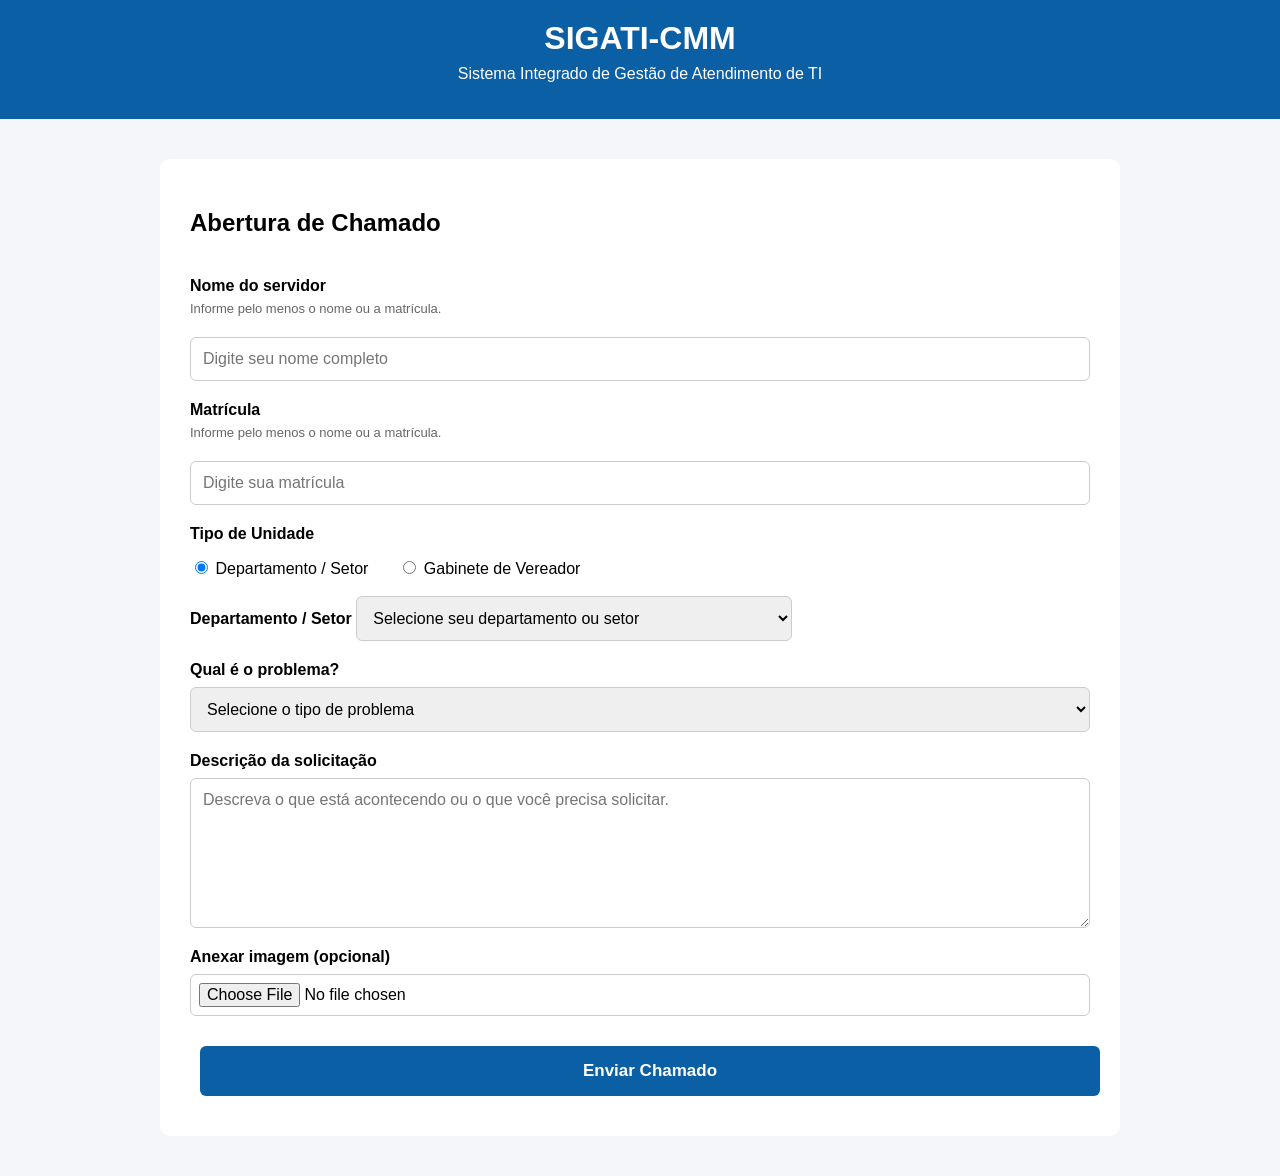
==== src/abrir-chamado.html @ b6561ed9 "feat: adiciona interface inicial do SIGATI-CMM" ====
<!DOCTYPE html>
<html lang="pt-BR">

<head>

    <meta charset="UTF-8">
    <meta name="viewport" content="width=device-width, initial-scale=1.0">

    <title>Abrir Chamado</title>

    <link rel="stylesheet" href="css/style.css">

</head>

<body>

<header>

    <h1>SIGATI-CMM</h1>

    <p>Sistema Integrado de Gestão de Atendimento de TI</p>

</header>

<main>

<h2>Abertura de Chamado</h2>

<form
    id="formChamado"
    method="POST"
    action="https://script.google.com/macros/s/AKfycbzeHsxMdHv2oY445JWaICQ7o3w9qMmTwJjkvNecWOa0qeoQhSqMTFcN-7IlliAIhTGY-g/exec">

   <label for="nome">
    Nome do servidor
</label>

<p class="ajuda">
    Informe pelo menos o nome ou a matrícula.
</p>

<input
    type="text"
    id="nome"
    name="nome"
    placeholder="Digite seu nome completo">

<label for="matricula">
    Matrícula
</label>

<p class="ajuda">
    Informe pelo menos o nome ou a matrícula.
</p>

<input
    type="text"
    id="matricula"
    name="matricula"
    placeholder="Digite sua matrícula">

<label>Tipo de Unidade</label>

<div class="radio-group">

    <label>
        <input type="radio" name="tipoUnidade" value="departamento" checked>
        Departamento / Setor
    </label>

    <label>
        <input type="radio" name="tipoUnidade" value="gabinete">
        Gabinete de Vereador
    </label>

</div>

<div id="campoDepartamento">

    <label for="departamento">Departamento / Setor</label>

    <select id="departamento" name="departamento">

        <option value="">Selecione seu departamento ou setor</option>

        <option value="CONTR">Controladoria - CONTR</option>
        <option value="DEAD">Departamento Administrativo - DEAD</option>
        <option value="DELEG">Departamento Legislativo - DELEG</option>
        <option value="DEP">Departamento Pessoal - DEP</option>
        <option value="DIGER">Diretoria Geral - DIGER</option>
        <option value="OUVPAR">Ouvidoria Parlamentar - OUVPAR</option>
        <option value="PROJUR">Procuradoria Jurídica - PROJUR</option>
        <option value="SERP">Setor de Recepção e Protocolo - SERP</option>
        <option value="SEAL">Setor de Almoxarifado - SEAL</option>
        <option value="SEARQ">Setor de Arquivo - SEARQ</option>
        <option value="SECOM">Setor de Comunicação - SECOM</option>
        <option value="SELICIT">Setor de Licitação - SELICIT</option>
        <option value="SEPAT">Setor de Patrimônio - SEPAT</option>
        <option value="SSDP">Setor de Serviço de Desempenho Parlamentar - SSDP</option>
        <option value="SETI">Setor de Tecnologia da Informação - SETI</option>
        <option value="SEFIC">Setor Financeiro e Contábil - SEFIC</option>

    </select>

</div>

<div id="campoGabinete" style="display: none;">

    <label for="vereador">Gabinete de qual vereador?</label>

    <input
        type="text"
        id="vereador"
        name="vereador"
        placeholder="Digite o nome do vereador">

</div>

<label for="categoria">Qual é o problema?</label>

<select id="categoria" name="categoria">

    <option value="">Selecione o tipo de problema</option>

    <option value="computador">
        Problema no computador
    </option>

    <option value="impressora">
        Problema na impressora
    </option>

    <option value="toner">
        Troca de toner
    </option>

    <option value="internet">
        Problema na internet
    </option>

    <option value="sistema">
        Problema em algum sistema
    </option>

    <option value="outro">
        Outro
    </option>

</select>

<label for="descricao">Descrição da solicitação</label>

<textarea
    id="descricao"
    name="descricao"
    placeholder="Descreva o que está acontecendo ou o que você precisa solicitar."
></textarea>

<label for="anexo">Anexar imagem (opcional)</label>

<input
    type="file"
    id="anexo"
    name="anexo"
    accept="image/*">

<button type="submit" class="btn-enviar">
    Enviar Chamado
</button>

</form>


</main>

<script src="js/app.js"></script>

</body>

</html>
---- src/css/style.css ----
/* ===== CONFIGURAÇÃO GERAL ===== */

body {
    margin: 0;
    font-family: Arial, Helvetica, sans-serif;
    background-color: #f4f6f9;
}

/* ===== CABEÇALHO ===== */

header {
    background-color: #0B5FA5;
    color: white;
    text-align: center;
    padding: 20px;
}

header h1 {
    margin: 0;
}

header p {
    margin-top: 8px;
}

/* ===== CONTEÚDO ===== */

main {
    max-width: 900px;
    margin: 40px auto;
    background: white;
    padding: 30px;
    border-radius: 10px;
}

/* ===== BOTÕES ===== */

.botoes {
    text-align: center;
    margin: 30px 0;
}

button {
    background: #0B5FA5;
    color: white;
    border: none;
    padding: 15px 30px;
    margin: 10px;
    border-radius: 6px;
    cursor: pointer;
    font-size: 16px;
}

button:hover {
    background: #084c85;
}

/* ===== AVISOS ===== */

.avisos {
    margin-top: 40px;
}

.avisos h2 {
    border-bottom: 2px solid #0B5FA5;
    padding-bottom: 10px;
}

/* FORMULÁRIO */

form{

display:flex;

flex-direction:column;

}

label{

margin-top:20px;

font-weight:bold;

}

input,
select,
textarea{

padding:12px;

margin-top:8px;

font-size:16px;

border-radius:6px;

border:1px solid #ccc;

}

.radio-group{
    display:flex;
    gap:30px;
    margin-top:10px;
    margin-bottom:10px;
}

.radio-group label{
    margin-top:0;
    font-weight:normal;
}

#descricaoOutro {
    width: 100%;
    min-height: 45px;
    box-sizing: border-box;
}

textarea {
    width: 100%;
    min-height: 150px;
    box-sizing: border-box;
    padding: 12px;
    margin-top: 8px;
    font-size: 16px;
    font-family: inherit;
    border-radius: 6px;
    border: 1px solid #ccc;
    resize: vertical;
}

input[type="file"] {
    padding: 8px;
    background-color: #ffffff;
}

.btn-enviar {
    width: 100%;
    margin-top: 30px;
    padding: 15px;
    background-color: #0B5FA5;
    color: white;
    border: none;
    border-radius: 6px;
    font-size: 17px;
    font-weight: bold;
    cursor: pointer;
}

.btn-enviar:hover {
    background-color: #084C85;
}

.ajuda {
    margin-top: 6px;
    font-size: 13px;
    color: #666;
}
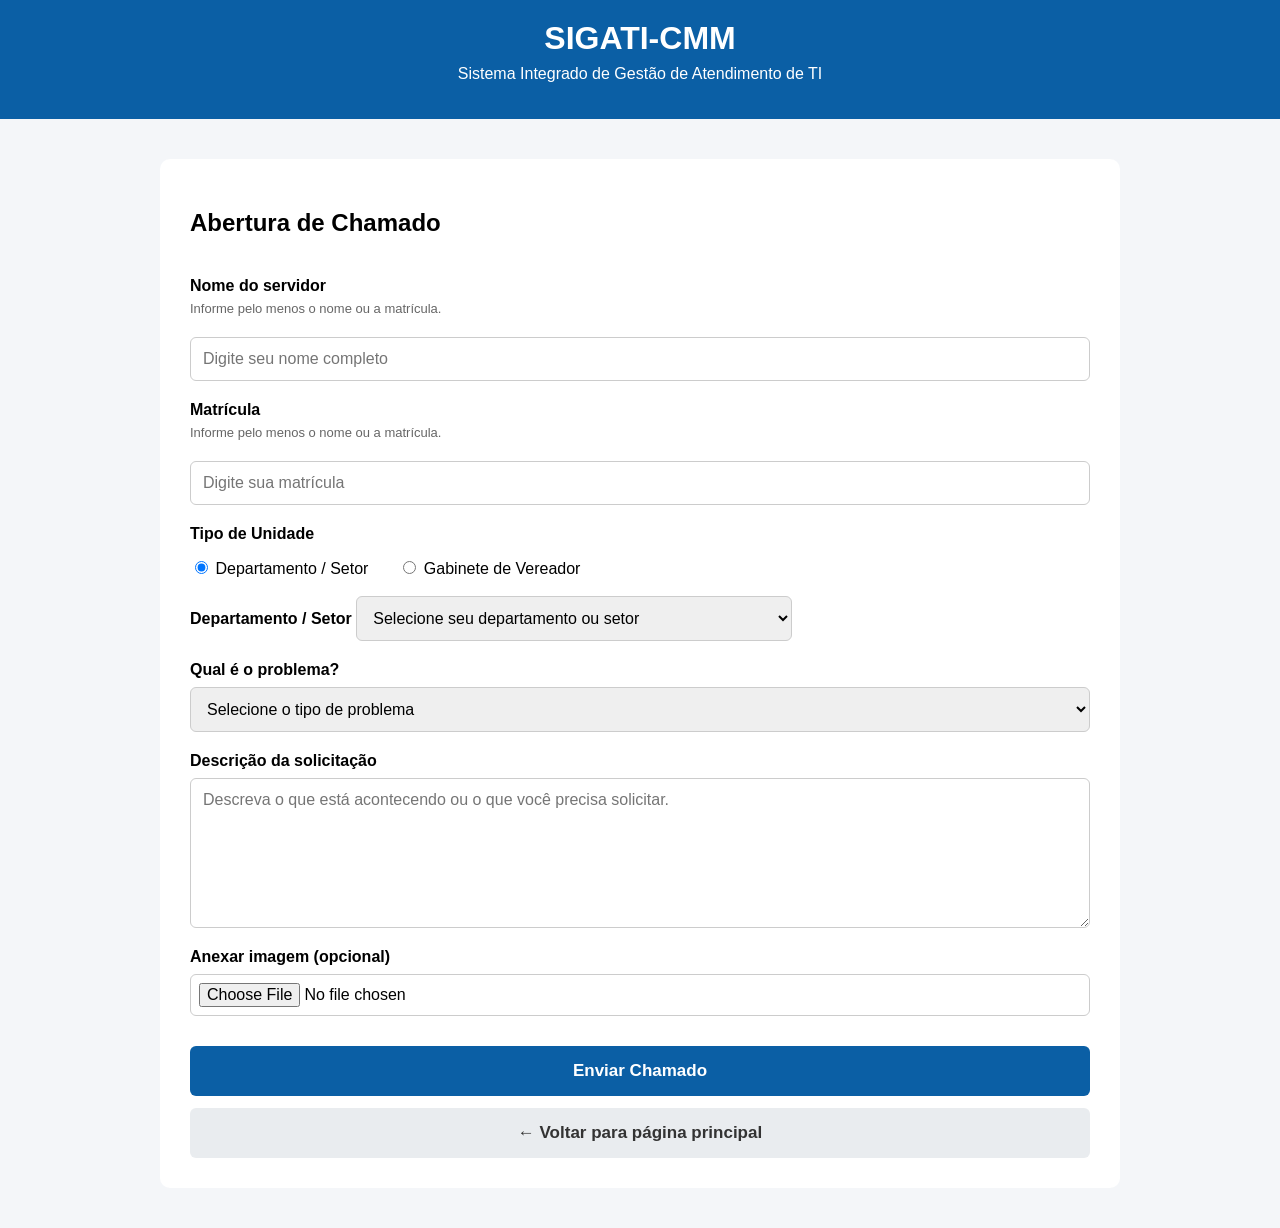
==== commit 3f97d4ff: "feat: integra abertura de chamados com API" ====
--- a/src/abrir-chamado.html
+++ b/src/abrir-chamado.html
@@ -26,10 +26,7 @@
 
 <h2>Abertura de Chamado</h2>
 
-<form
-    id="formChamado"
-    method="POST"
-    action="https://script.google.com/macros/s/AKfycbzeHsxMdHv2oY445JWaICQ7o3w9qMmTwJjkvNecWOa0qeoQhSqMTFcN-7IlliAIhTGY-g/exec">
+<form id="formChamado">
 
    <label for="nome">
     Nome do servidor
@@ -122,29 +119,29 @@
 
     <option value="">Selecione o tipo de problema</option>
 
-    <option value="computador">
-        Problema no computador
-    </option>
+        <option value="Problema no computador">
+            Problema no computador
+        </option>
 
-    <option value="impressora">
-        Problema na impressora
-    </option>
+        <option value="Problema na impressora">
+             Problema na impressora
+        </option>
 
-    <option value="toner">
-        Troca de toner
-    </option>
+        <option value="Troca de toner">
+            Troca de toner
+        </option>
 
-    <option value="internet">
-        Problema na internet
-    </option>
+        <option value="Problema na internet">
+            Problema na internet
+        </option>
 
-    <option value="sistema">
-        Problema em algum sistema
-    </option>
+        <option value="Problema em algum sistema">
+             Problema em algum sistema
+        </option>
 
-    <option value="outro">
-        Outro
-    </option>
+        <option value="Outro">
+            Outro
+        </option>
 
 </select>
 
@@ -168,6 +165,10 @@
     Enviar Chamado
 </button>
 
+<a href="index.html" class="btn-voltar">
+    ← Voltar para página principal
+</a>
+
 </form>
 
 
--- a/src/css/style.css
+++ b/src/css/style.css
@@ -52,6 +52,22 @@
 }
 
 button:hover {
+    background: #084c85;
+}
+
+.botao {
+    display: inline-block;
+    background: #0B5FA5;
+    color: white;
+    text-decoration: none;
+    padding: 15px 30px;
+    margin: 10px;
+    border-radius: 6px;
+    cursor: pointer;
+    font-size: 16px;
+}
+
+.botao:hover {
     background: #084c85;
 }
 
@@ -137,8 +153,9 @@
 }
 
 .btn-enviar {
+    display: block;
     width: 100%;
-    margin-top: 30px;
+    margin: 30px 0 0 0;
     padding: 15px;
     background-color: #0B5FA5;
     color: white;
@@ -147,6 +164,7 @@
     font-size: 17px;
     font-weight: bold;
     cursor: pointer;
+    box-sizing: border-box;
 }
 
 .btn-enviar:hover {
@@ -157,4 +175,147 @@
     margin-top: 6px;
     font-size: 13px;
     color: #666;
+}
+
+/* =========================
+   TELA DE CONFIRMAÇÃO
+   ========================= */
+
+.confirmacao {
+
+    max-width: 600px;
+
+    margin: 50px auto;
+
+    padding: 40px 30px;
+
+    background-color: #ffffff;
+
+    border-radius: 12px;
+
+    text-align: center;
+
+    box-shadow: 0 4px 15px rgba(0, 0, 0, 0.08);
+
+}
+
+
+.icone-sucesso {
+
+    width: 70px;
+
+    height: 70px;
+
+    margin: 0 auto 20px;
+
+    border-radius: 50%;
+
+    background-color: #e8f5e9;
+
+    color: #2e7d32;
+
+    display: flex;
+
+    align-items: center;
+
+    justify-content: center;
+
+    font-size: 38px;
+
+    font-weight: bold;
+
+}
+
+
+.confirmacao h2 {
+
+    margin-bottom: 10px;
+
+}
+
+
+.numero-protocolo {
+
+    margin: 25px 0;
+
+    padding: 18px;
+
+    background-color: #f0f6fb;
+
+    border-radius: 8px;
+
+    font-size: 24px;
+
+    font-weight: bold;
+
+    color: #0B5FA5;
+
+    letter-spacing: 1px;
+
+}
+
+
+.orientacao {
+
+    color: #666;
+
+    font-size: 14px;
+
+    line-height: 1.5;
+
+}
+
+
+.botoes-confirmacao {
+
+    margin-top: 30px;
+
+    display: flex;
+
+    gap: 12px;
+
+    justify-content: center;
+
+    flex-wrap: wrap;
+
+}
+
+
+.btn-secundario {
+
+    display: inline-block;
+
+    padding: 13px 20px;
+
+    border-radius: 6px;
+
+    text-decoration: none;
+
+    font-weight: bold;
+
+    background-color: #e9ecef;
+
+    color: #333;
+
+}
+
+.btn-voltar {
+    display: block;
+    width: 100%;
+    margin-top: 12px;
+    padding: 15px;
+    background-color: #e9ecef;
+    color: #333;
+    text-align: center;
+    text-decoration: none;
+    border: none;
+    border-radius: 6px;
+    font-size: 17px;
+    font-weight: bold;
+    cursor: pointer;
+    box-sizing: border-box;
+}
+
+.btn-voltar:hover {
+    background-color: #dfe3e6;
 }
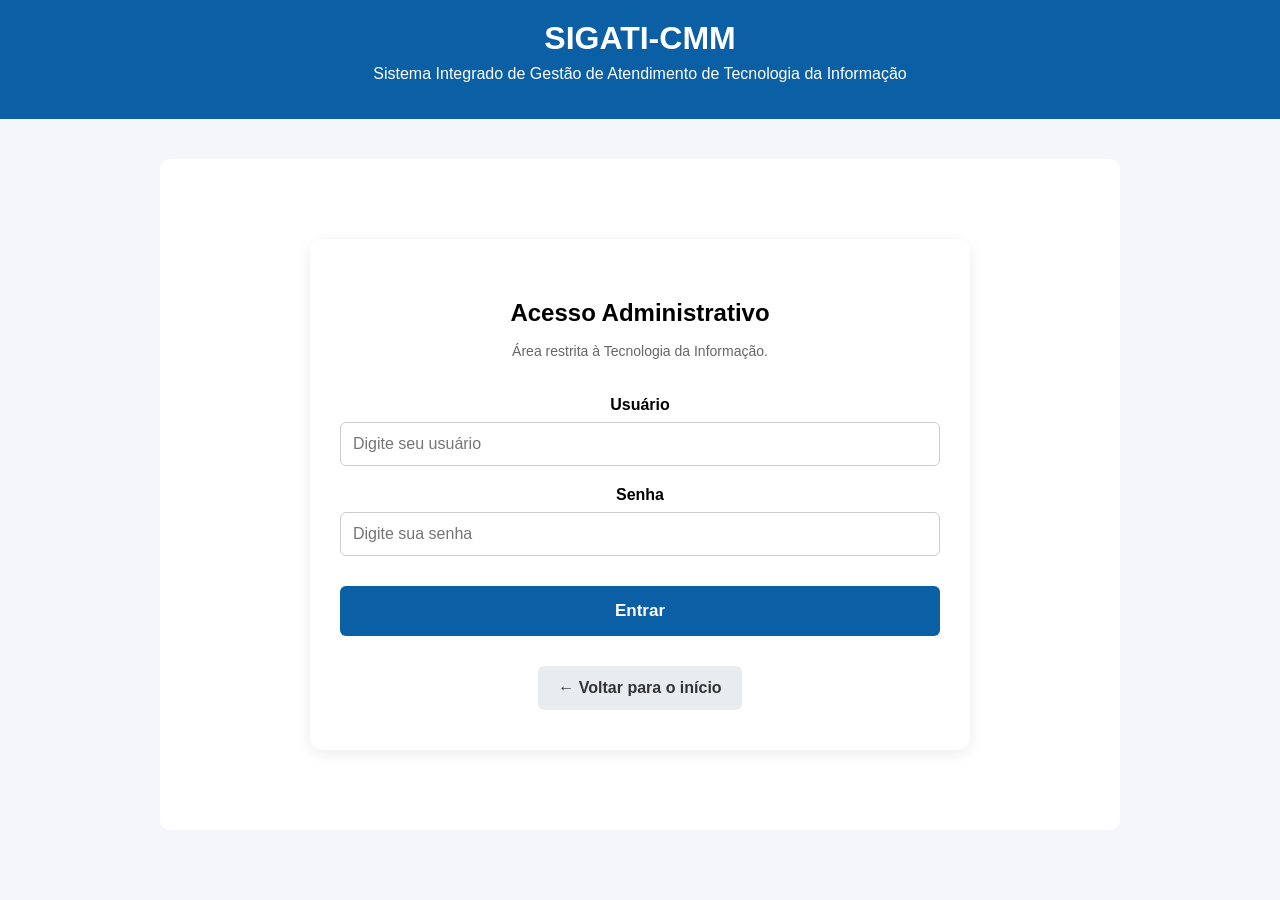
==== commit 8daddaba: "SIGATI-CMM - base funcional e gerenciamento de usuarios" ====
--- a/src/abrir-chamado.html
+++ b/src/abrir-chamado.html
@@ -28,33 +28,6 @@
 
 <form id="formChamado">
 
-   <label for="nome">
-    Nome do servidor
-</label>
-
-<p class="ajuda">
-    Informe pelo menos o nome ou a matrícula.
-</p>
-
-<input
-    type="text"
-    id="nome"
-    name="nome"
-    placeholder="Digite seu nome completo">
-
-<label for="matricula">
-    Matrícula
-</label>
-
-<p class="ajuda">
-    Informe pelo menos o nome ou a matrícula.
-</p>
-
-<input
-    type="text"
-    id="matricula"
-    name="matricula"
-    placeholder="Digite sua matrícula">
 
 <label>Tipo de Unidade</label>
 
--- a/src/css/style.css
+++ b/src/css/style.css
@@ -318,4 +318,582 @@
 
 .btn-voltar:hover {
     background-color: #dfe3e6;
+}
+
+/* =========================
+   ACOMPANHAMENTO DE CHAMADO
+   ========================= */
+
+.resultado-chamado {
+
+    margin-top: 30px;
+
+    padding: 25px;
+
+    background-color: #f8fafc;
+
+    border-radius: 10px;
+
+    text-align: left;
+
+}
+
+.resultado-chamado h3 {
+
+    margin-top: 0;
+
+    margin-bottom: 20px;
+
+    text-align: center;
+
+    color: #333;
+
+}
+
+.informacao-chamado {
+
+    display: flex;
+
+    flex-direction: column;
+
+    gap: 15px;
+
+}
+
+.campo-resultado {
+
+    display: flex;
+
+    flex-direction: column;
+
+    gap: 5px;
+
+    padding-bottom: 12px;
+
+    border-bottom: 1px solid #e1e5e9;
+
+}
+
+.campo-resultado:last-child {
+
+    border-bottom: none;
+
+}
+
+.rotulo {
+
+    font-size: 13px;
+
+    font-weight: bold;
+
+    color: #666;
+
+}
+
+.status-chamado {
+
+    display: inline-block;
+
+    width: fit-content;
+
+    padding: 6px 12px;
+
+    border-radius: 20px;
+
+    background-color: #e8f1f8;
+
+    color: #0B5FA5;
+
+    font-weight: bold;
+
+}
+
+.campo-resultado.mensagem span:last-child {
+
+    line-height: 1.5;
+
+}
+
+/* =========================
+   STATUS DO CHAMADO
+   ========================= */
+
+.status-aberto {
+
+    background-color: #e8f1f8;
+
+    color: #0B5FA5;
+
+}
+
+.status-atendimento {
+
+    background-color: #fff4cc;
+
+    color: #8a6500;
+
+}
+
+.status-aguardando {
+
+    background-color: #fff0dc;
+
+    color: #a65f00;
+
+}
+
+.status-concluido {
+
+    background-color: #e8f5e9;
+
+    color: #2e7d32;
+
+}
+
+.status-cancelado {
+
+    background-color: #fde8e8;
+
+    color: #b42318;
+
+}
+
+/* =========================
+   PAINEL ADMINISTRATIVO
+   ========================= */
+
+.painel {
+
+    max-width: 1100px;
+
+    margin: 30px auto;
+
+}
+
+.cabecalho-painel {
+
+    display: flex;
+
+    justify-content: space-between;
+
+    align-items: center;
+
+    gap: 20px;
+
+    margin-bottom: 30px;
+
+}
+
+.cabecalho-painel h2 {
+
+    margin-bottom: 5px;
+
+}
+
+.cabecalho-painel p {
+
+    margin: 0;
+
+    color: #666;
+
+}
+
+.cards-resumo {
+
+    display: grid;
+
+    grid-template-columns:
+        repeat(3, 1fr);
+
+    gap: 20px;
+
+    margin-bottom: 30px;
+
+}
+
+.card-resumo {
+
+    background: white;
+
+    padding: 25px;
+
+    border-radius: 10px;
+
+    box-shadow:
+        0 3px 12px
+        rgba(0,0,0,0.08);
+
+    display: flex;
+
+    flex-direction: column;
+
+    gap: 8px;
+
+}
+
+.numero-resumo {
+
+    font-size: 32px;
+
+    font-weight: bold;
+
+    color: #0B5FA5;
+
+}
+
+.titulo-resumo {
+
+    color: #666;
+
+}
+
+.lista-painel {
+
+    background: white;
+
+    padding: 25px;
+
+    border-radius: 10px;
+
+    box-shadow:
+        0 3px 12px
+        rgba(0,0,0,0.08);
+
+}
+
+.lista-painel h3 {
+
+    margin-top: 0;
+
+}
+
+/* =========================
+   TABELA DE CHAMADOS
+========================= */
+
+.lista-chamados {
+    width: 100%;
+}
+
+.tabela-container {
+    width: 100%;
+    overflow-x: auto;
+}
+
+.tabela-chamados {
+    width: 100%;
+    border-collapse: collapse;
+    min-width: 1100px;
+}
+
+.tabela-chamados th,
+.tabela-chamados td {
+    padding: 14px 16px;
+    text-align: left;
+    border-bottom: 1px solid #e0e0e0;
+}
+
+.tabela-chamados th {
+    font-weight: 700;
+    color: #333;
+    white-space: nowrap;
+}
+
+.tabela-chamados td {
+    color: #444;
+    vertical-align: middle;
+}
+
+.tabela-chamados tbody tr {
+    cursor: pointer;
+    transition: background 0.2s ease;
+}
+
+.tabela-chamados tbody tr:hover {
+    background: #f5f7fa;
+}
+
+.tabela-chamados th:nth-child(1),
+.tabela-chamados td:nth-child(1) {
+    white-space: nowrap;
+    min-width: 150px;
+}
+
+.tabela-chamados th:nth-child(2),
+.tabela-chamados td:nth-child(2) {
+    white-space: nowrap;
+    min-width: 150px;
+}
+
+.tabela-chamados th:nth-child(3),
+.tabela-chamados td:nth-child(3) {
+    min-width: 180px;
+}
+
+.tabela-chamados th:nth-child(4),
+.tabela-chamados td:nth-child(4) {
+    white-space: nowrap;
+    min-width: 100px;
+}
+
+.tabela-chamados th:nth-child(5),
+.tabela-chamados td:nth-child(5) {
+    white-space: nowrap;
+    min-width: 100px;
+}
+
+.tabela-chamados th:nth-child(6),
+.tabela-chamados td:nth-child(6) {
+    white-space: nowrap;
+    min-width: 130px;
+}
+
+/* =========================
+   DETALHES DO CHAMADO
+   ========================= */
+
+.detalhes-chamado {
+    background: #ffffff;
+    border-radius: 12px;
+    padding: 28px;
+    margin-top: 20px;
+    box-shadow: 0 2px 10px rgba(0, 0, 0, 0.08);
+
+    display: grid;
+    grid-template-columns: 1fr 1fr;
+    column-gap: 35px;
+}
+
+
+/* =========================
+   CAMPOS
+   ========================= */
+
+.campo-detalhe {
+    display: flex;
+    flex-direction: column;
+    gap: 6px;
+    padding: 18px 0;
+    border-bottom: 1px solid #eeeeee;
+}
+
+
+/* Campos que ocupam toda a largura */
+
+.campo-detalhe:nth-child(3),
+.campo-detalhe:nth-child(9) {
+    grid-column: 1 / -1;
+}
+
+
+/* Primeiro campo */
+
+.campo-detalhe:first-child {
+    padding-top: 0;
+}
+
+
+/* Último campo */
+
+.campo-detalhe:last-child {
+    border-bottom: none;
+}
+
+
+/* Título do campo */
+
+.campo-detalhe strong {
+    font-size: 12px;
+    color: #666666;
+    text-transform: uppercase;
+    letter-spacing: 0.5px;
+}
+
+
+/* Valor do campo */
+
+.campo-detalhe span {
+    font-size: 16px;
+    color: #222222;
+    line-height: 1.5;
+}
+
+
+/* =========================
+   CABEÇALHO DA PÁGINA
+   ========================= */
+
+.cabecalho-pagina {
+    display: flex;
+    justify-content: space-between;
+    align-items: center;
+    gap: 20px;
+    margin-bottom: 10px;
+}
+
+.cabecalho-pagina h2 {
+    margin-bottom: 5px;
+}
+
+.cabecalho-pagina p {
+    margin-top: 0;
+    color: #666666;
+}
+
+
+/* =========================
+   BOTÃO VOLTAR
+   ========================= */
+
+.botao-voltar {
+    text-decoration: none;
+    white-space: nowrap;
+}
+
+
+/* =========================
+   CELULAR
+   ========================= */
+
+@media (max-width: 700px) {
+
+    .cabecalho-pagina {
+        flex-direction: column;
+        align-items: flex-start;
+    }
+
+    .detalhes-chamado {
+        grid-template-columns: 1fr;
+        padding: 20px;
+    }
+
+    .campo-detalhe {
+        grid-column: 1 / -1 !important;
+    }
+
+    .cabecalho-chamado {
+        flex-direction: column;
+        align-items: flex-start;
+        gap: 18px;
+    }
+
+    .status-topo {
+        align-items: flex-start;
+    }
+
+    .numero-protocolo {
+        font-size: 19px;
+    }
+
+}
+
+/* =========================
+   STATUS DO CHAMADO
+   ========================= */
+
+.status-chamado {
+    display: inline-flex;
+    align-items: center;
+    width: fit-content;
+    padding: 5px 12px;
+    border-radius: 20px;
+    font-size: 14px !important;
+    font-weight: 600;
+    background: #e8f5e9;
+    color: #2e7d32 !important;
+}
+
+/* =========================
+   CABEÇALHO DO CHAMADO
+   ========================= */
+
+.cabecalho-chamado {
+    grid-column: 1 / -1;
+
+    display: flex;
+    justify-content: space-between;
+    align-items: center;
+
+    padding-bottom: 24px;
+    margin-bottom: 4px;
+
+    border-bottom: 1px solid #eeeeee;
+}
+
+
+.identificacao-chamado {
+    display: flex;
+    flex-direction: column;
+    gap: 5px;
+}
+
+
+.rotulo-protocolo {
+    font-size: 11px;
+    font-weight: 600;
+    color: #666666;
+    letter-spacing: 0.8px;
+}
+
+
+.numero-protocolo {
+    font-size: 22px;
+    font-weight: 700;
+    color: #222222;
+}
+
+
+.data-abertura {
+    font-size: 13px;
+    color: #777777;
+}
+
+
+.status-topo {
+    display: flex;
+    flex-direction: column;
+    align-items: flex-end;
+    gap: 7px;
+}
+
+
+.rotulo-status {
+    font-size: 11px;
+    font-weight: 600;
+    color: #666666;
+    letter-spacing: 0.8px;
+}
+
+/* =========================
+   CORES DOS STATUS
+   ========================= */
+
+.status-aberto {
+    background: #e8f5e9;
+    color: #2e7d32 !important;
+}
+
+.status-atendimento {
+    background: #fff8e1;
+    color: #f57f17 !important;
+}
+
+.status-aguardando {
+    background: #e3f2fd;
+    color: #1565c0 !important;
+}
+
+.status-concluido {
+    background: #e8f5e9;
+    color: #1b5e20 !important;
+}
+
+.status-cancelado {
+    background: #ffebee;
+    color: #c62828 !important;
+}
+
+.status-padrao {
+    background: #eeeeee;
+    color: #555555 !important;
 }
